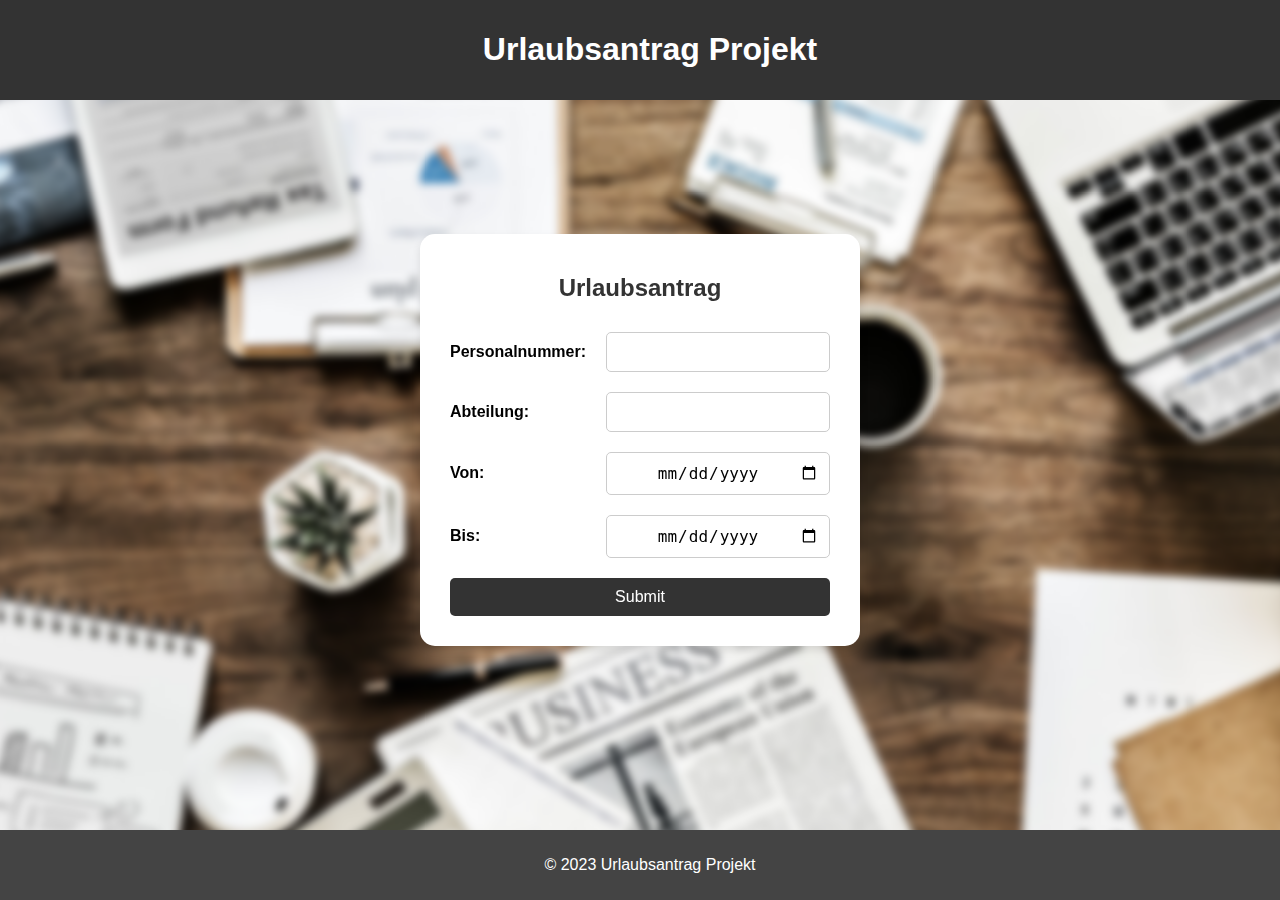
==== index.html @ 80330b27 "Initial commit" ====
<!DOCTYPE html>
<html lang="en">
<head>
    <meta charset="UTF-8">
    <meta name="viewport" content="width=device-width, initial-scale=1">
    <title>Urlaubsantrag</title>
    <link rel="stylesheet" href="indexStyle.css"/>
    <link rel="stylesheet" href="indexMenuBut.css"/>
    <script src="indexScript.js"></script>
</head>
<body>

    <header>
        <h1>Urlaubsantrag Projekt</h1>
    </header>
    <div class="wrapper">
    <main>
        <section class="form-section">
            <div class="form-container">
                <h2>Urlaubsantrag</h2>
                <form>
                    <table class="form-table">
                        <tr>
                            <td><label for="employeeNumber">Personalnummer:</label></td>
                            <td><input type="number" id="employeeNumber" name="employeeNumber" required></td>
                        </tr>
                        <tr>
                            <td><label for="department">Abteilung:</label></td>
                            <td><input type="text" id="department" name="department" required></td>
                        </tr>
                        <tr>
                            <td><label for="startDate">Von:</label></td>
                            <td><input type="date" id="startDate" name="startDate" required></td>
                        </tr>
                        <tr>
                            <td><label for="endDate">Bis:</label></td>
                            <td><input type="date" id="endDate" name="endDate" required></td>
                        </tr>
                        <tr>
                            <td colspan="2" style="text-align: center;"><input type="submit" value="Submit"></td>
                        </tr>
                    </table>
                </form>
            </div>
        </section>
        
    </main>
    </div>
    

    <footer>
        <p>&copy; 2023 Urlaubsantrag Projekt</p>
    </footer>

</body>
</html>
---- indexStyle.css ----
body {
    font-family: Arial, sans-serif;
    margin: 0;
    padding: 0;
    overflow: hidden;
    min-height: 100vh;
    flex-direction: column;
    display: flex;
}
body::before {
    content: "";
    background-image: url('LoginBG2.jpg'); /* Replace with your image path */
    filter: blur(4px); /* Adjust the blur strength as needed */
    position:fixed;
    top: 0;
    left: 0;
    width: 110%;
    height: 110%;
    z-index: -1;
    background-size: cover; /* Ensure the image covers the entire viewport */
    background-position: center center; /* Center the image */
    transform: scale(1.1);
}



.wrapper {
    display: flex;
    justify-content: center;
    align-items: center;
    height: 100vh;
}


header {
    background-color: #333;
    color: #fff;
    padding: 10px;
    text-align: center;
    width: 100%;
}

nav {
    background-color: #444;
    color: #fff;
    padding: 10px;
    width: 100%;
}

nav ul {
    list-style-type: none;
    padding: 0;
    text-align: center;
    display: flex; /* Add this line to make the buttons align horizontally */
    justify-content: center; /* Add this line to center the buttons horizontally */
}

nav li {
    display: inline;
    margin: 0 15px;
    position: relative;
}

nav a {
    color: #fff;
    text-decoration: none;
    padding: 10px 15px;
    display: block;
    position: relative;
}

nav a::before {
    content: "";
    position: absolute;
    top: -10px;
    right: -10px;
    bottom: -10px;
    left: -10px;
}
nav li:hover a {
color: #ff9933; /* Change to your desired hover color */
}



section {
    margin-bottom: 20px;
    text-align: center; /* Center-align content within sections */
}

.form-section {
    text-align: center;
}

.form-container {
    background-color: #fff;
    border-radius: 15px;
    padding: 20px;
    max-width: 400px;
    margin: 0 auto;
    box-shadow: 0 4px 8px rgba(0, 0, 0, 0.1);
}

h2 {
    color: #333;
}


footer {
    background-color: #444;
    color: #fff;
    text-align: center;
    padding: 10px;
    bottom: 0;
    left: 0; /* Add this line to ensure it spans the entire width */
    width: 100%;
    margin: 0; /* Add this line to remove any default margin */
}

header, footer {
    position: fixed;
    z-index: 1; /* Set the z-index to place these elements above the circles */
}

form input[type="submit"] {
    background-color: #333;
    color: #fff;
    border: none;
    padding: 10px 20px;
    font-size: 16px;
    border-radius: 5px;
    cursor:pointer;
}

form input[type="submit"]:hover {
    background-color: #555;
}

form input[type="date"] { 
    text-align: center;
}

.form-table {
    width: 100%;
    border-collapse: collapse;
}

.form-table td {
    padding: 10px;
}

.form-table label {
    font-size: 16px;
    font-weight: bold;
    display: block;
    text-align: left;
}

.form-table input {
    width: 100%;
    padding: 10px;
    font-size: 16px;
    border: 1px solid #ccc;
    border-radius: 5px;
    box-sizing: border-box;
}

input[type="number"]::-webkit-inner-spin-button,
input[type="number"]::-webkit-outer-spin-button {
    -webkit-appearance: none;
    margin: 0;
}
input[type="number"] {
    appearance: textfield; /* Firefox */
}

@media screen and (max-width: 768px) {
    form input[type="number"],
    form input[type="text"],
    form input[type="date"] {
        font-size: 12px; /* Adjust font size for input boxes */
    }

    label {
        font-size: 12px; /* Adjust font size for labels */
    }

    .form-container {
        max-width: 350px;
        margin: 0;
        padding: 20px;
    }
}

.error-border {
    border: 2px solid red;
}

.register-link {
    font-size: 14px;
    margin-top: 10px;
    text-align: center;
}

.register-link a {
    text-decoration: underline;
    cursor: pointer;
}
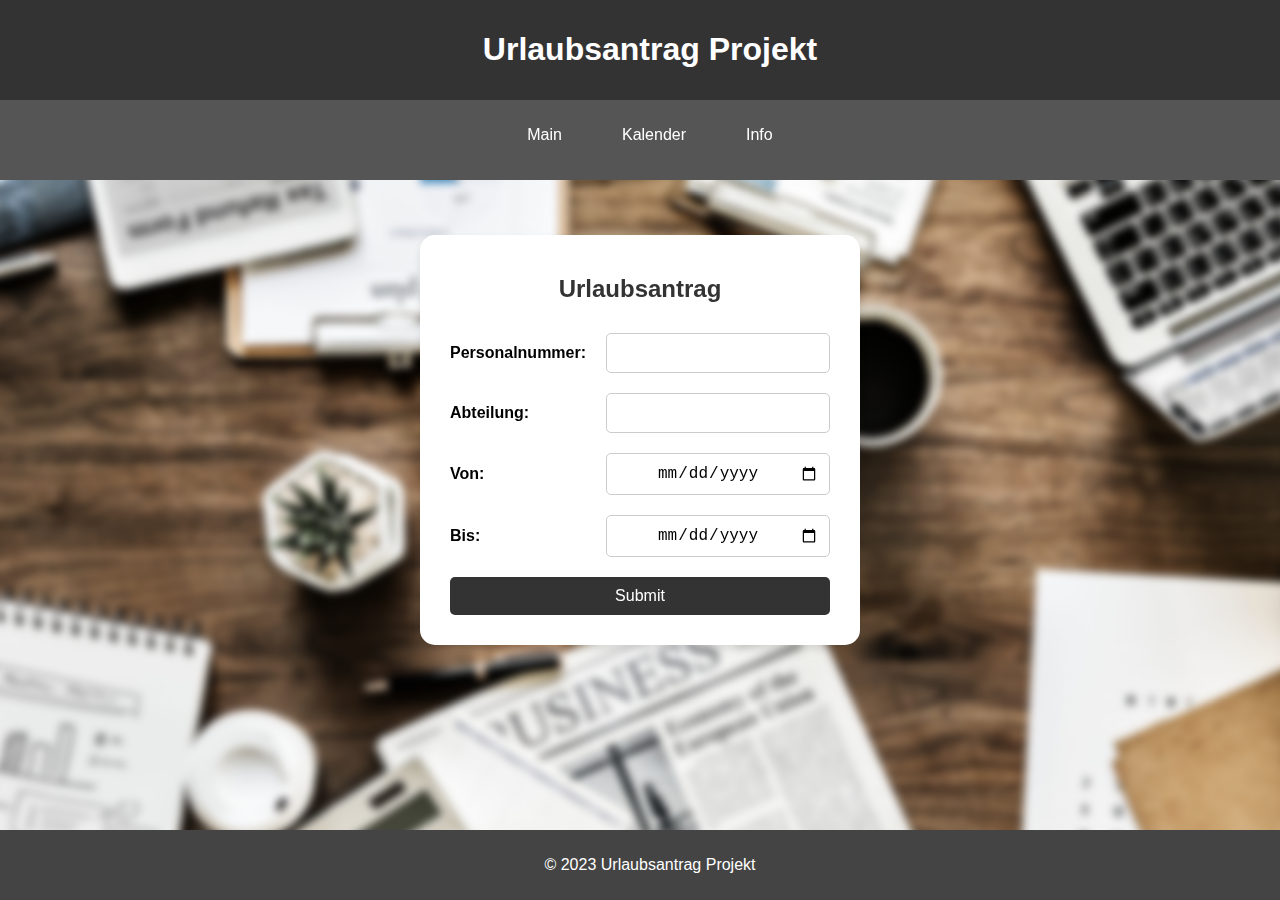
==== commit 1bf11c6b: "Nav bar Menü" ====
--- a/index.html
+++ b/index.html
@@ -13,6 +13,14 @@
     <header>
         <h1>Urlaubsantrag Projekt</h1>
     </header>
+    <nav>
+        <ul>
+            <li><a id="MainBUT" href="#">Main</a></li>
+            <li><a id="KalenderBUT" href="#">Kalender</a></li>
+            <li><a id="InfoBUT" href="#">Info</a></li>
+            <!-- Add more menu items as needed -->
+        </ul>
+    </nav>
     <div class="wrapper">
     <main>
         <section class="form-section">
--- a/indexStyle.css
+++ b/indexStyle.css
@@ -40,23 +40,25 @@
     width: 100%;
 }
 
+
 nav {
-    background-color: #444;
-    color: #fff;
-    padding: 10px;
-    width: 100%;
+    background-color: #555; /* Change to your desired background color */
+    color: #fff;
+    padding: 10px;
+    width: 100%;
+    text-align: center;
+    position: absolute;
+    top: 10%;
 }
 
 nav ul {
     list-style-type: none;
     padding: 0;
-    text-align: center;
-    display: flex; /* Add this line to make the buttons align horizontally */
-    justify-content: center; /* Add this line to center the buttons horizontally */
+    display: flex;
+    justify-content: center;
 }
 
 nav li {
-    display: inline;
     margin: 0 15px;
     position: relative;
 }
@@ -67,18 +69,11 @@
     padding: 10px 15px;
     display: block;
     position: relative;
-}
-
-nav a::before {
-    content: "";
-    position: absolute;
-    top: -10px;
-    right: -10px;
-    bottom: -10px;
-    left: -10px;
-}
-nav li:hover a {
-color: #ff9933; /* Change to your desired hover color */
+    text-align: center; /* Center the text */
+}
+
+nav a:hover {
+    color: #d6d6d6;
 }
 
 
